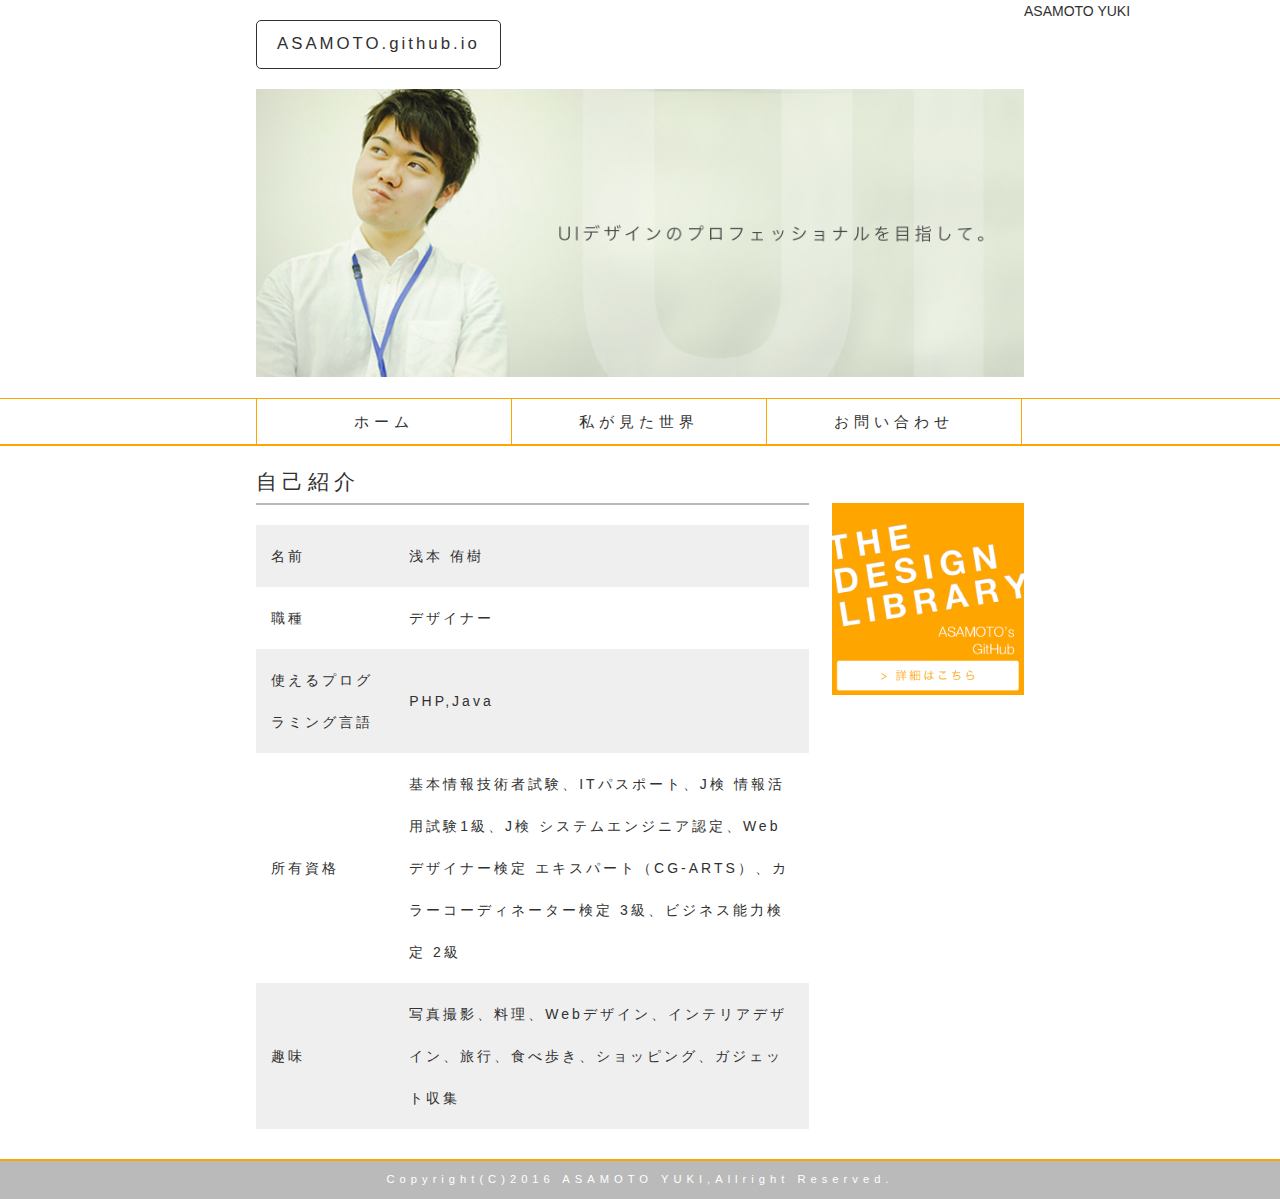
==== index.html @ 91f4a890 "third commit" ====
<!DOCTYPE html>
<html lang="ja">
    <head>
        <meta charset="UTF-8">
        <meta name="viewport" content="width=device-width,initial-scale=1"
        <title>ASAMOTO YUKI</title>
        <link rel="stylesheet" href="./css/reset.css" />
        <link rel="stylesheet" href="./css/css.css" />
    </head>
    <body>
        <header>
            <h1>ASAMOTO.github.io</h1>
        </header>
        <div id="branding">
            <img src="./images/profile.jpg" alt="プロフィール画像"></img>
        </div>
        <nav>
            <ul>
                <li><a href="./index.html">ホーム</a></li>
                <li><a href="./photo.html">私が見た世界</a></li>
                <li><a href="./contact.html">お問い合わせ</a></li>
            </ul>
        </nav>
        <div id="contentiner">
            <section class="profile">
                <h2>自己紹介</h2>
                <table>
                    <tr>
                        <th>名前</th>
                        <td>浅本 侑樹</td>
                    </tr>
                    <tr>
                        <th>職種</th>
                        <td>デザイナー</td>
                    </tr>
                    <tr>
                        <th>使えるプログラミング言語</th>
                        <td>PHP,Java</td>
                    </tr>
                    <tr>
                        <th>所有資格</th>
                        <td>基本情報技術者試験、ITパスポート、J検 情報活用試験1級、J検 システムエンジニア認定、Webデザイナー検定 エキスパート（CG-ARTS）、カラーコーディネーター検定 3級、ビジネス能力検定 2級</td>
                    </tr>
                    <tr>
                        <th>趣味</th>
                        <td>写真撮影、料理、Webデザイン、インテリアデザイン、旅行、食べ歩き、ショッピング、ガジェット収集</td>
                    </tr>
                </table>
            </section>
            <section class="right_area">
                <a href="https://github.com/ASAMOTO"><img src="./images/banner.gif" alt="ASAMOTO YUKIのGitHubはこちら"></a>
            </section>
        </div>
        <footer>
            <address>Copyright(C)2016 ASAMOTO YUKI,Allright Reserved.</address>
        </footer>
    </body>
</html>
---- css/css.css ----
@charset "utf-8";
/* CSS Document */

body{
font: 14px/1.6 "Hiragino Kaku Gothic Pro",Osaka,"メイリオ","ＭＳ Ｐゴシック","MS PGothic",Verdana,Arial,sans-serif;
margin:0;
color:#313131;
}

img{
outline:none;
border-style:none;
}

.attention{
    color: red;
    font-weight: bold;
}

/*****HEADER*****/
header{
    display: block;
    width:60%;
    margin-left: 20%;
    overflow: hidden;
    float: left;
}
header h1{
    font-size:120%;
    color:#313131;
    padding-top: 10px;
    padding-bottom: 10px;
    margin-top: 20px;
    margin-bottom: 20px;
    padding-left: 20px;
    padding-right: 20px;
    border:1px solid #313131;
    border-radius: 5px;
    letter-spacing: 3px;
    font-weight:400;
    float: left;
}
header p{
    font-size:100%;
    color:#313131;
    float: left;
}

/*****BRANDING*****/
#branding{
    display: block;
    width: 60%;
    margin-left: 20%;
    overflow: hidden;
    margin-bottom: 15px;
    float: left;
}
#branding img{
    width: 100%;
}

/*****NAV*****/
nav{
    width: 100%;
    border-top: 1px solid orange;
    border-bottom: 2px solid orange;
    margin-bottom: 15px;
    overflow: hidden;
    float: left
}
nav a{
    display: block;
    text-decoration: none;
    color: #313131;
    font-size: 110%;
    letter-spacing: 5px;
    font-weight: 400;
    line-height: 45px;
}
nav a:hover{
    color: #fff;
    background-color: orange;
    transition: all 0.5s;
}
nav ul{
    width: 60%;
    margin-left: 20%;
}
nav li{
    width: calc(100%/3 - 2px);
    border-left: 1px solid orange;
    text-align: center;
    float: left;
}
nav li:last-child{
    border-right: 1px solid orange;
}

/*****CONTENTINER*****/
#contentiner{
    width: 60%;
    margin-left: 20%;
    float: left;
}

/*****ARTICLE*****/
section{
    width: 100%;
    margin-bottom: 30px;
    overflow: hidden;
    float: left;
}
section h2{
    font-size: 150%;
    border-bottom: 2px solid #bababa;
    letter-spacing: 5px;
    line-height: 200%;
    margin-bottom: 20px;
}
.right_area{
    width: 25%;
    float: left;
    margin-left: 3%;
    overflow: hidden;
}
.right_area img{
    width: 100%;
    margin-top: 42px;
}
.right_area img:hover{
    opacity: 0.7;
    transition: all 0.5s;
}
.profile{
    display: block;
    width: 72%;
    float: left;
    overflow: hidden;
}
.profile table tr:nth-child(2n-1){
    background-color: #efefef;
}
.profile th{
    width:25%;
    line-height: 300%;
    letter-spacing: 3px;
    padding-left: 15px;
    padding-right: 15px;
    padding-top:10px;
    padding-bottom: 10px;
}
.profile td{
    width:75%;
    line-height: 300%;
    letter-spacing: 3px;
    padding-left: 15px;
    padding-right: 15px;
    padding-top: 10px;
    padding-bottom: 10px;
}

.photo_group ul{
    width: 100%;
    overflow: hidden;
}
.photo_group li{
    width: 45%;
    margin-left:2.5%;
    margin-right: 2.5%;
    margin-bottom: 2.5%;
    float: left;
}
.photo_group img{
    width: 100%;
}
.photo_group img:hover{
    opacity: 0.5;
    transition: all 0.5s;
}

.contact_box h2{
    margin-bottom: 30px;
}
.contact_border{
    width: 80%;
    padding: 5%;
    padding-top: 3%;
    padding-bottom: 3%;
    border:1px solid #bababa;
    border-radius: 5px;
    margin-left: 5%;
    margin-bottom: 30px;
}
.contact_box table{
    width: 100%;
}
.contact_box tr{
    width: 20%;

}
.contact_box th{
    font-weight: bold;
}
.contact_box td{
    width: 80%;
    padding-top: 10px;
    padding-bottom: 10px;
}
.contact_box input[type=text]{
    width: 98%;
    border:1px solid #bababa;
    font-size: 150%;
    padding-left: 2%;
    line-height: 200%;
}
.contact_box input[type=text]:hover{
    border:1px solid orange;
    transition: all 0.5s;
}
.contact_box input[type=email]{
    width: 98%;
    border:1px solid #bababa;
    font-size: 150%;
    padding-left: 2%;
    line-height: 200%;
}
.contact_box input[type=email]:hover{
    border:1px solid orange;
    transition: all 0.5s;
}
.contact_box textarea{
    width: 98%;
    height: 300px;
    border:1px solid #bababa;
    font-size: 150%;
    padding-left: 2%;
    line-height: 200%;
}
.contact_box textarea:hover{
    border:1px solid orange;
    transition: all 0.5s;
}
.contact_box input[type=submit]{
    border:1px solid orange;
    font-size: 125%;
    background-color: orange;
    color: #fff;
    font-weight: thin;
    letter-spacing: 5px;
    padding-top: 10px;
    padding-bottom: 10px;
    padding-left: 25px;
    padding-right: 25px;
    border-radius: 5px;
    margin-right: 5%;
    float: right;
}
.contact_box input[type=submit]:hover{
    background-color: #fff;
    color: orange;
    transition: all 0.5s;
}
/********FOOTER*********/
footer{
    font-size: 80%;
    width: 100%;
    text-align: center;
    padding-top: 10px;
    padding-bottom: 10px;
    background-color: #bababa;
    border-top:2px solid orange;
    float: left;
}
footer address{
    color: #fff;
    letter-spacing: 5px;
}
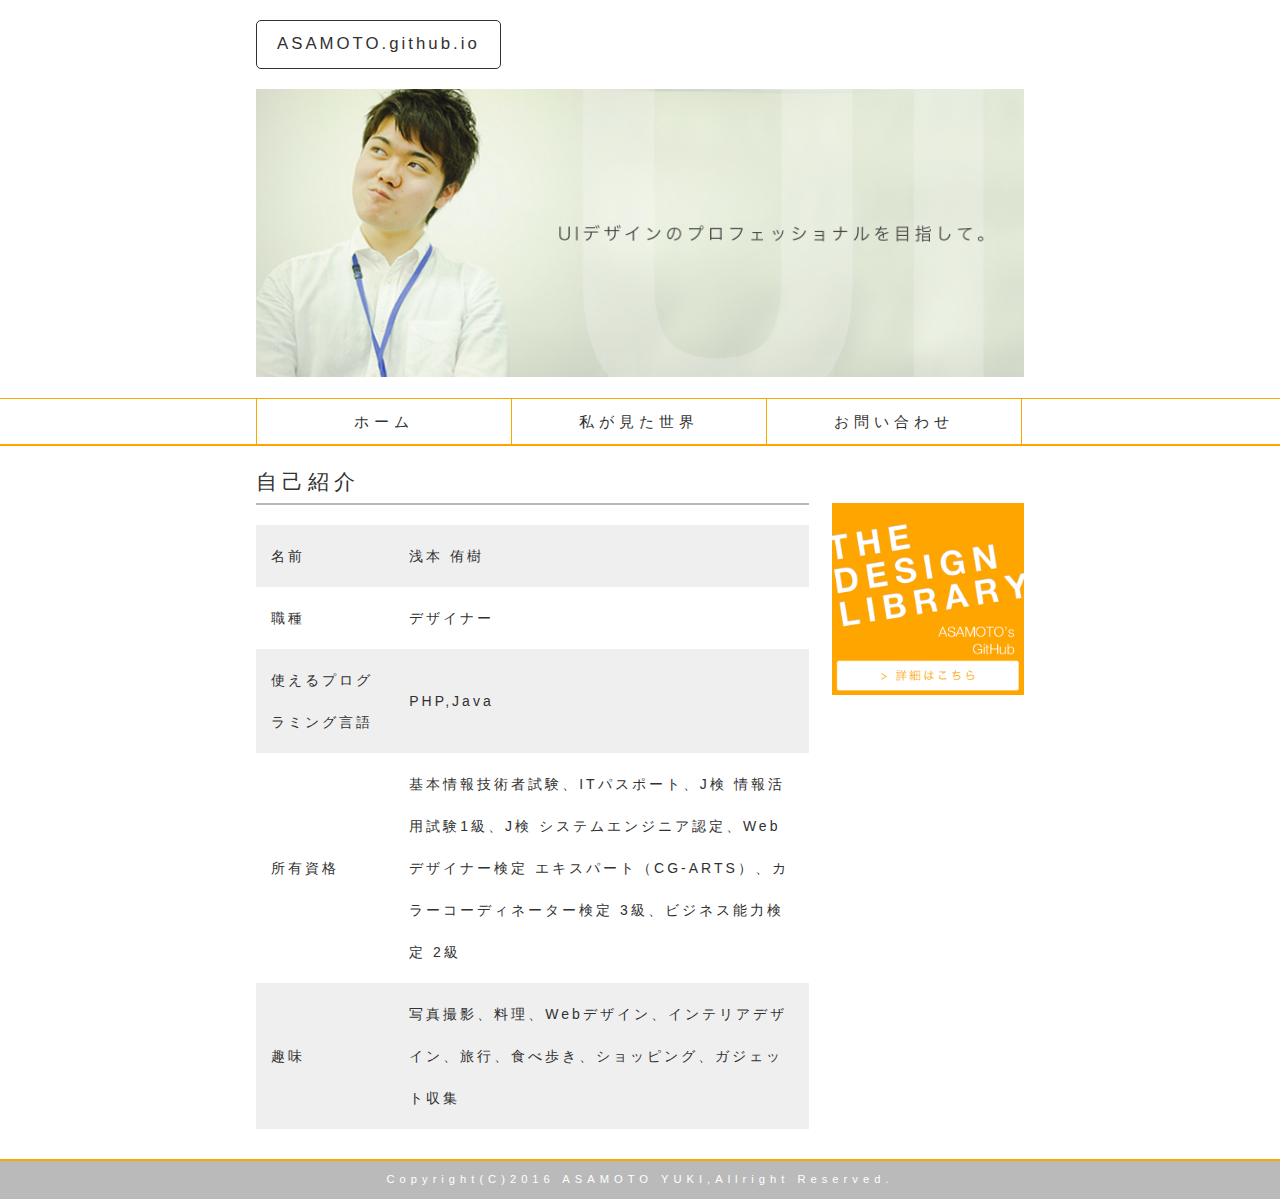
==== commit d283fe33: "4th commit" ====
--- a/index.html
+++ b/index.html
@@ -2,7 +2,7 @@
 <html lang="ja">
     <head>
         <meta charset="UTF-8">
-        <meta name="viewport" content="width=device-width,initial-scale=1"
+        <meta name="viewport" content="width=device-width,initial-scale=1">
         <title>ASAMOTO YUKI</title>
         <link rel="stylesheet" href="./css/reset.css" />
         <link rel="stylesheet" href="./css/css.css" />
